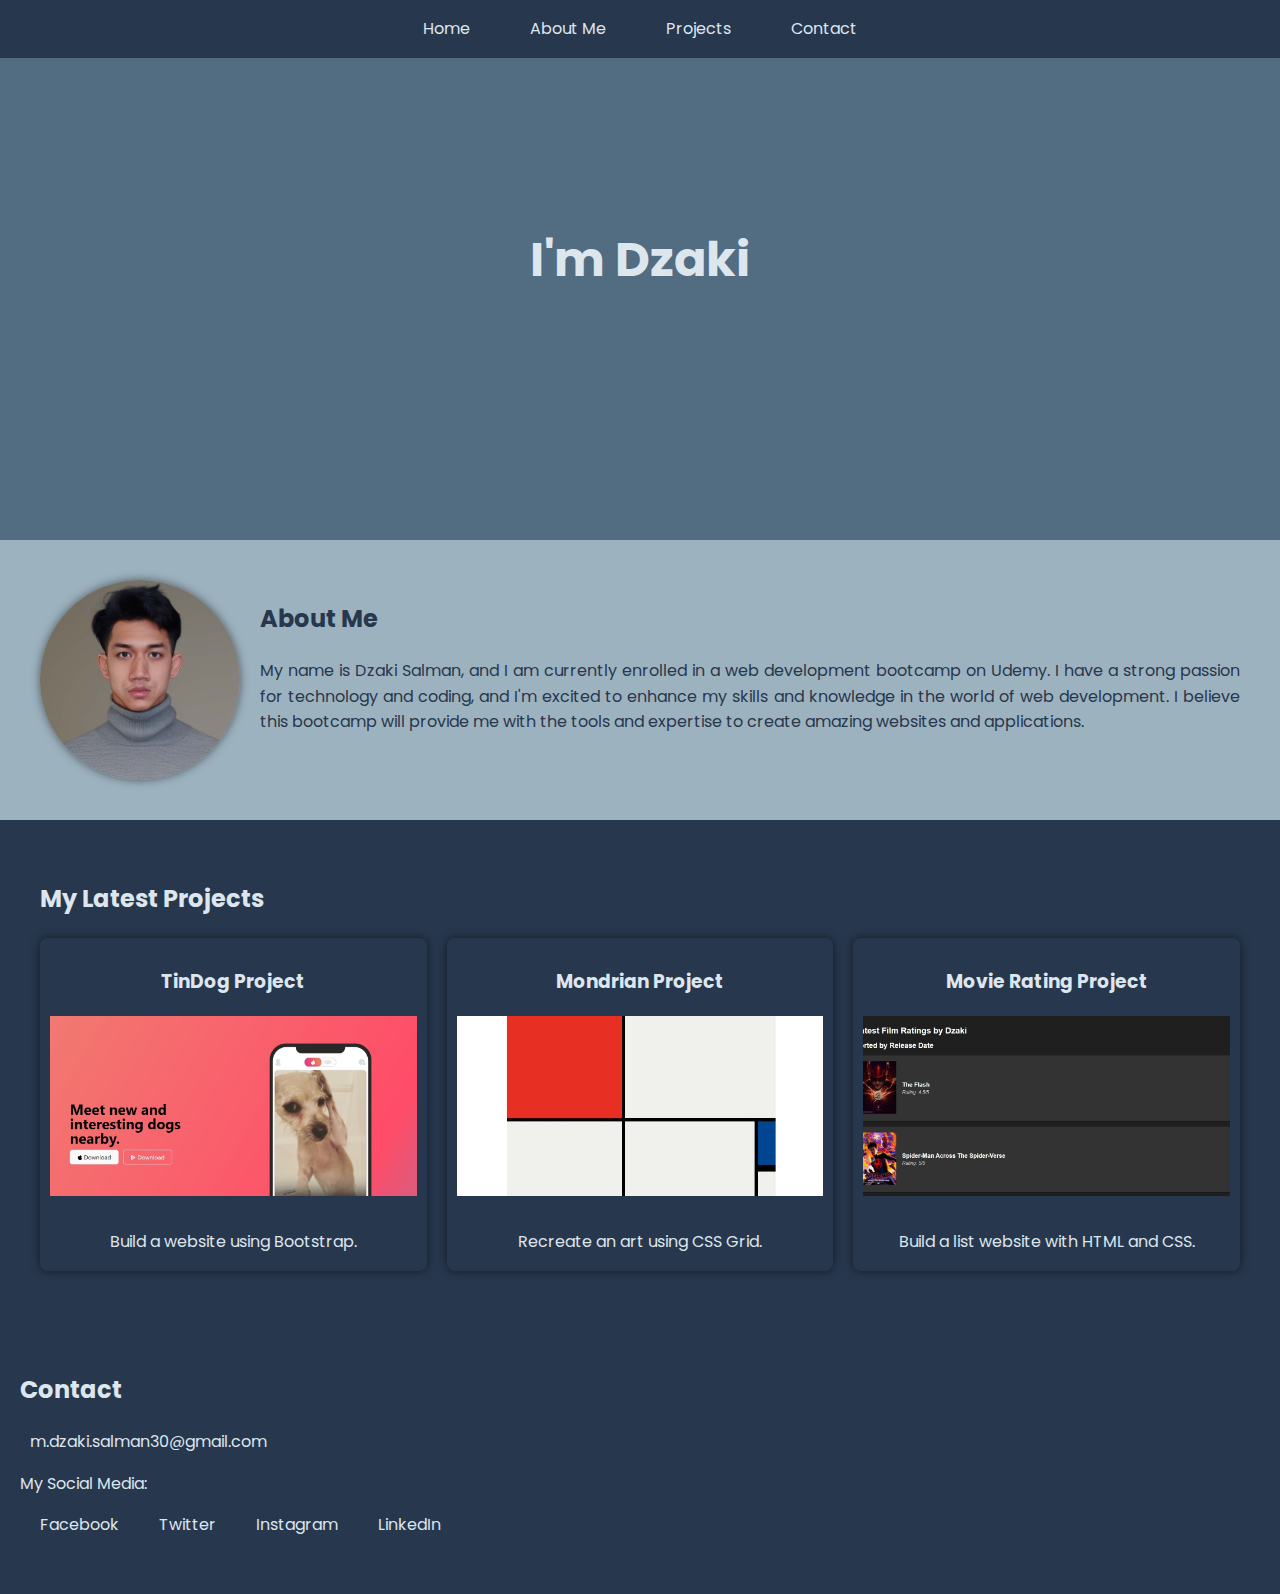
==== index.html @ 9df971ab "Add files via upload" ====
<!DOCTYPE html>
<html lang="en">
<head>
    <meta charset="UTF-8">
    <meta name="viewport" content="width=device-width, initial-scale=1.0">
    <title>Dzaki Salman</title>
    <link rel="stylesheet" href="style.css">
    <link rel="preconnect" href="https://fonts.googleapis.com">
    <link rel="preconnect" href="https://fonts.gstatic.com" crossorigin>
    <link href="https://fonts.googleapis.com/css2?family=Poppins:wght@500&display=swap" rel="stylesheet">
</head>
<body>

    <!-- Navigation Bar -->
    <nav class="navbar">
        <ul>
            <li><a href="#home">Home</a></li>
            <li><a href="#about">About Me</a></li>
            <li><a href="#projects">Projects</a></li>
            <li><a href="#contact">Contact</a></li>
        </ul>
    </nav>
    
    <!-- Header Section -->
    <header id="home">
        <h1>I'm Dzaki</h1>
    </header>
    
    <!-- About Section -->
    <section id="about">
        <div class="about-container">
            <div class="profile-picture">
                <img src="./images/profile.jpg" alt="Profile Picture">
            </div>
            <div class="about-content">
                <h2>About Me</h2>
                <p>My name is Dzaki Salman, and I am currently enrolled in a web development bootcamp on Udemy. I have a strong passion for technology and coding, and I'm excited to enhance my skills and knowledge in the world of web development. I believe this bootcamp will provide me with the tools and expertise to create amazing websites and applications.</p>
            </div>
        </div>
    </section>

    <!-- Projects Section -->
    <section id="projects">
        <h2>My Latest Projects</h2>
        <div class="projects-container">
            <article>
                <a href="./11.3 TinDog Project/index.html">
                    <h3>TinDog Project</h3>
                    <img src="./images/tindog.jpg" alt="Proyek 1">
                </a>
                <p>Build a website using Bootstrap.</p>
            </article>
            <article>
                <a href="./10.3 Mondrian Project/index.html">
                    <h3>Mondrian Project</h3>
                    <img src="./images/mondrian.jpg" alt="Proyek 2">
                </a>
                <p>Recreate an art using CSS Grid.</p>
            </article>
            <article>
                <a href="./mov-rat/index.html">
                    <h3>Movie Rating Project</h3>
                    <img src="./images/movrat.jpg" alt="Proyek 2">
                </a>
                <p>Build a list website with HTML and CSS.</p>
            </article>
        </div>
        <!-- Add more projects here -->
    </section>

    <!-- Contact Section -->
    <section id="contact">
        <h2>Contact</h2>
        <ul class="email">
            <li>m.dzaki.salman30@gmail.com</li>
        </ul>
        <p>My Social Media:</p>
        <ul class="socialmed">
            <li><a href="https://www.facebook.com/mdzsisme" target="_blank">Facebook</a></li>
            <li><a href="https://www.twitter.com/mdzsisme" target="_blank">Twitter</a></li>
            <li><a href="https://www.instagram.com/mdzsisme" target="_blank">Instagram</a></li>
            <li><a href="https://www.linkedin.com/in/muhammad-dzaki-salman-75164b248/" target="_blank">LinkedIn</a></li>
            <!-- Add more social media links here -->
        </ul>
    </section>

</body>
</html>
---- style.css ----
/* style.css */

/* General styles for body in dark mode */
body {
    font-family: 'Poppins', sans-serif;
    line-height: 1.6;
    margin: 0;
    padding: 0;
    background-color: #27374D;
    color: #DDE6ED;
}

/* Styles for the horizontal navigation bar (Scroll menu) in dark mode */
.navbar {
    background-color: #27374D;
    position: fixed;
    top: 0;
    width: 100%;
    z-index: 1000;
}

.navbar ul {
    list-style: none;
    padding: 0;
    display: flex;
    justify-content: center;
}

.navbar li {
    margin: 0 20px;
}

/* Styles for navigation links in dark mode */
.navbar a {
    color: #DDE6ED;
    text-decoration: none;
    padding: 5px 10px;
    border-radius: 5px;
    transition: background-color 0.3s ease, color 0.3s ease;
}

.navbar a:hover {
    background-color: #DDE6ED;
    color: #526D82;
}

/* Styles for the header in dark mode */
#home {
    height: 40vh;
    text-align: center;
    padding: 90px;
    background-color: #526D82;
    color: #DDE6ED;
    margin: 0;
}

/* Styles for h1 in the header in dark mode */
header h1 {
    margin: 0;
    font-size: 3rem;
    padding-top: 12%;
}

/* Styles for the about section in dark mode */
#about {
    background-color: #9DB2BF;
    color: #27374D;
    padding: 40px;
    text-align: justify;
}

.about-container {
    display: flex;
    align-items: flex-start;
}

.profile-picture {
    width: 200px;
    height: 200px;
    margin-right: 20px;
    border-radius: 50%;
    overflow: hidden;
    box-shadow: 0 0 10px rgba(0, 0, 0, 0.5);
}

.profile-picture img {
    width: 100%;
    height: 100%;
    margin: 0;
    object-fit: cover;
}

.about-content {
    flex: 1;
}

/* Styles for the projects section in dark mode */
#projects {
    padding: 40px;
    background-color: #27374D;
    color: #DDE6ED;
}

.projects-container {
    display: grid;
    grid-template-columns: repeat(3, 1fr);
    gap: 20px;
}

.projects-container article {
    text-align: center;
    box-shadow: 0 0 10px rgba(0, 0, 0, 0.5);
    border-radius: 8px;
    overflow: hidden;
    transition: transform 0.3s ease;
}

.projects-container article:hover {
    transform: scale(1.05);
}

/* Styles for project images in dark mode */
.projects-container img {
    width: 100%;
    height: 180px;
    object-fit: cover;
}

/* Styles for links inside the project container in dark mode */
.projects-container a {
    color: #DDE6ED;
    text-decoration: none;
    display: block;
    padding: 10px;
}

.projects-container a:hover {
    text-decoration: underline;
}

/* Styles for the contact section in dark mode */
#contact {
    padding: 40px 20px;
    background-color: #27374D;
    color: #DDE6ED;
}

/* Styles for social media links in dark mode */
#contact ul {
    list-style: none;
    padding: 0;
    display: flex;

}

#contact ul li {
    margin: 0 10px;
}

#contact ul li a {
    color: #DDE6ED;
    text-decoration: none;
    padding: 5px 10px;
    border-radius: 5px;
    transition: background-color 0.3s ease, color 0.3s ease;
}

#contact ul li a:hover {
    background-color: #DDE6ED;
    color: #526D82;
    text-align: center;
}
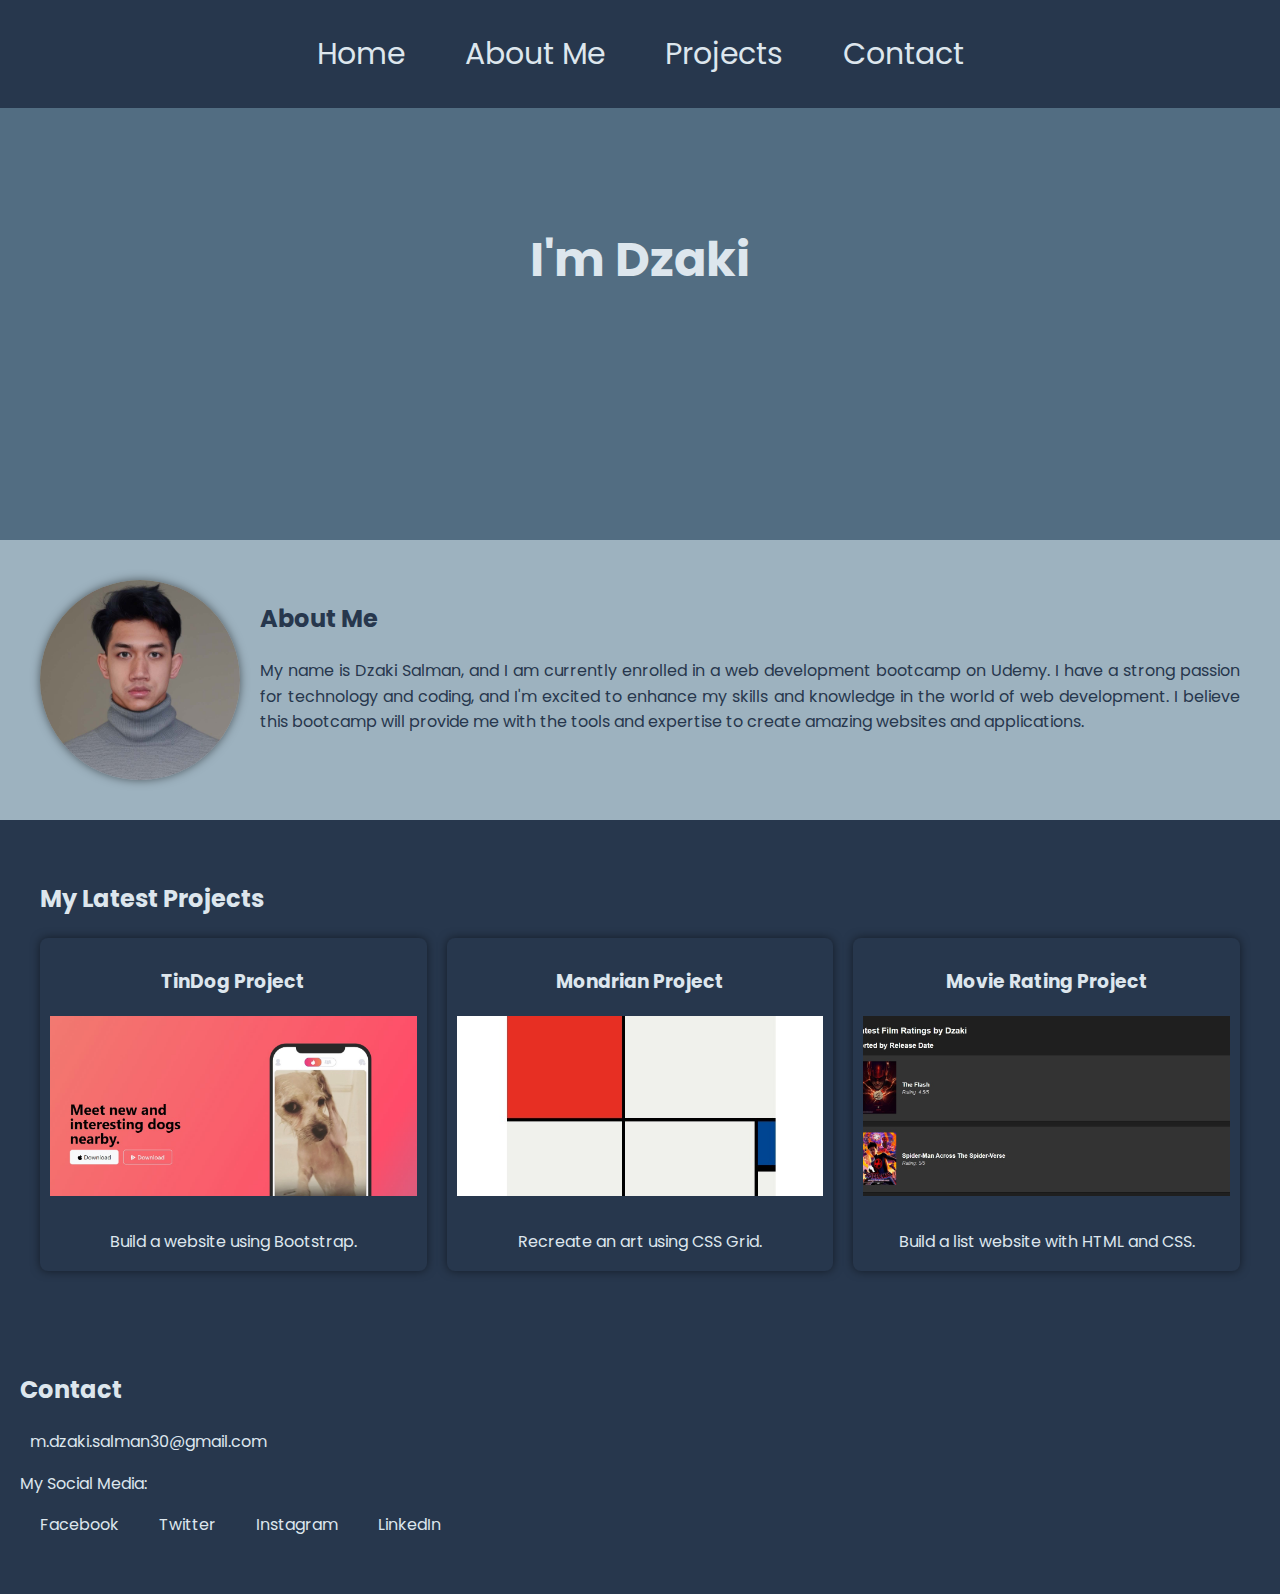
==== commit fb6bb15f: "Add files via upload" ====
--- a/index.html
+++ b/index.html
@@ -11,7 +11,6 @@
 </head>
 <body>
 
-    <!-- Navigation Bar -->
     <nav class="navbar">
         <ul>
             <li><a href="#home">Home</a></li>
@@ -21,12 +20,10 @@
         </ul>
     </nav>
     
-    <!-- Header Section -->
     <header id="home">
         <h1>I'm Dzaki</h1>
     </header>
     
-    <!-- About Section -->
     <section id="about">
         <div class="about-container">
             <div class="profile-picture">
@@ -39,7 +36,6 @@
         </div>
     </section>
 
-    <!-- Projects Section -->
     <section id="projects">
         <h2>My Latest Projects</h2>
         <div class="projects-container">
@@ -65,10 +61,8 @@
                 <p>Build a list website with HTML and CSS.</p>
             </article>
         </div>
-        <!-- Add more projects here -->
     </section>
 
-    <!-- Contact Section -->
     <section id="contact">
         <h2>Contact</h2>
         <ul class="email">
@@ -80,7 +74,6 @@
             <li><a href="https://www.twitter.com/mdzsisme" target="_blank">Twitter</a></li>
             <li><a href="https://www.instagram.com/mdzsisme" target="_blank">Instagram</a></li>
             <li><a href="https://www.linkedin.com/in/muhammad-dzaki-salman-75164b248/" target="_blank">LinkedIn</a></li>
-            <!-- Add more social media links here -->
         </ul>
     </section>
 
--- a/style.css
+++ b/style.css
@@ -1,6 +1,3 @@
-/* style.css */
-
-/* General styles for body in dark mode */
 body {
     font-family: 'Poppins', sans-serif;
     line-height: 1.6;
@@ -10,7 +7,9 @@
     color: #DDE6ED;
 }
 
-/* Styles for the horizontal navigation bar (Scroll menu) in dark mode */
+body > nav > ul{
+    font-size: 30px;
+}
 .navbar {
     background-color: #27374D;
     position: fixed;
@@ -30,7 +29,6 @@
     margin: 0 20px;
 }
 
-/* Styles for navigation links in dark mode */
 .navbar a {
     color: #DDE6ED;
     text-decoration: none;
@@ -44,7 +42,6 @@
     color: #526D82;
 }
 
-/* Styles for the header in dark mode */
 #home {
     height: 40vh;
     text-align: center;
@@ -54,14 +51,12 @@
     margin: 0;
 }
 
-/* Styles for h1 in the header in dark mode */
 header h1 {
     margin: 0;
     font-size: 3rem;
     padding-top: 12%;
 }
 
-/* Styles for the about section in dark mode */
 #about {
     background-color: #9DB2BF;
     color: #27374D;
@@ -94,7 +89,6 @@
     flex: 1;
 }
 
-/* Styles for the projects section in dark mode */
 #projects {
     padding: 40px;
     background-color: #27374D;
@@ -119,14 +113,12 @@
     transform: scale(1.05);
 }
 
-/* Styles for project images in dark mode */
 .projects-container img {
     width: 100%;
     height: 180px;
     object-fit: cover;
 }
 
-/* Styles for links inside the project container in dark mode */
 .projects-container a {
     color: #DDE6ED;
     text-decoration: none;
@@ -138,14 +130,12 @@
     text-decoration: underline;
 }
 
-/* Styles for the contact section in dark mode */
 #contact {
     padding: 40px 20px;
     background-color: #27374D;
     color: #DDE6ED;
 }
 
-/* Styles for social media links in dark mode */
 #contact ul {
     list-style: none;
     padding: 0;
@@ -170,3 +160,30 @@
     color: #526D82;
     text-align: center;
 }
+@media (max-width: 768px) {
+    body > nav > ul{
+        font-size: 15px;
+    }
+    #home {
+        height: 14vh;
+        padding: 90px;
+    }
+    #about > div{
+        align-items: center;
+    }
+}
+
+@media (max-width: 480px) {
+    body > nav > ul{
+        font-size: 13px;
+    }
+    
+    #home {
+        height: 10vh;
+        padding: 90px;
+    }
+    .about-container {
+        flex-direction: column;
+        align-items: center;
+    }
+}
